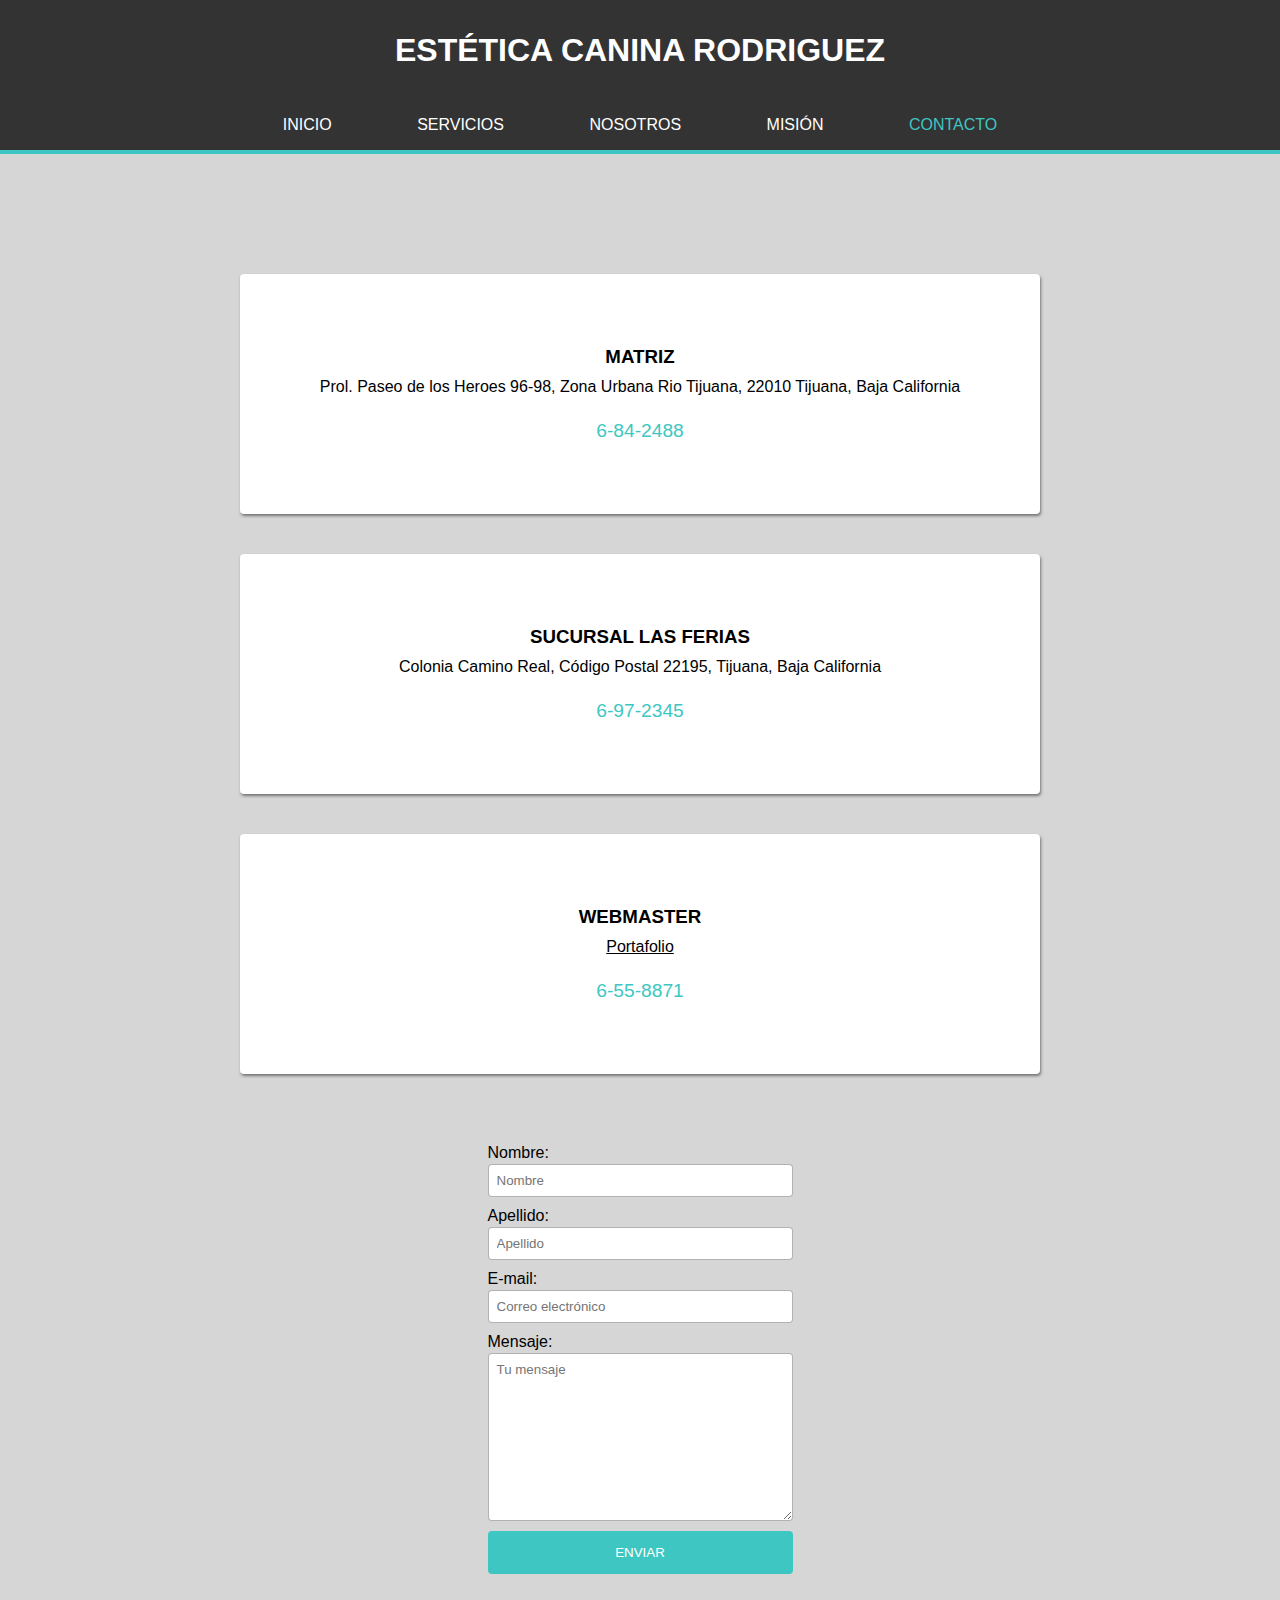
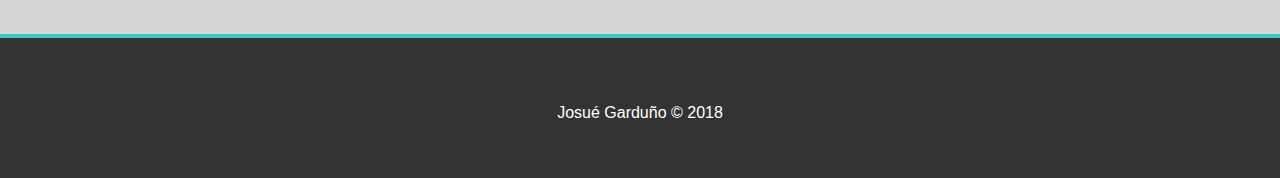
==== contacto.html @ 74af840a "Add files via upload" ====
<!DOCTYPE html>
<html lang="en">
<head>
    <meta charset="UTF-8">
    <meta name="viewport" content="width=device-width, initial-scale=1.0">
    <meta http-equiv="X-UA-Compatible" content="ie=edge">
    <link rel="stylesheet" href="style.css">
    <link rel="stylesheet" href="https://use.fontawesome.com/releases/v5.5.0/css/all.css" integrity="sha384-B4dIYHKNBt8Bc12p+WXckhzcICo0wtJAoU8YZTY5qE0Id1GSseTk6S+L3BlXeVIU" crossorigin="anonymous">
    <title>Contacto</title>
    <link rel="shortcut icon" type="image/png" href="img/favicon.png">
</head>
<body>
    <!-- Material que se repite en todas las páginas INICIO -->
    <!-- Nombre de la empresa y barra de navegación principal -->
    <nav>
        <div class="container">
            <div class="logo-empresa">
                <h1>Estética Canina Rodriguez</h1>
            </div>
            <div class="enlaces-nav">
                <ul>
                    <li>
                        <a href="index.html">Inicio</a>
                    </li>
                    <li>
                        <a href="servicios.html">Servicios</a>
                    </li>
                    <li>
                        <a href="nosotros.html">Nosotros</a>
                    </li>
                    <li>
                        <a href="mision.html">Misión</a>
                    </li>
                    <li class="pagina-actual">
                        <a href="contacto.html">Contacto</a>
                    </li>
                </ul>
            </div>
        </div>
    </nav>
    <!-- Material que se repite en todas las páginas FINAL -->

    <!-- Contacto | Inicio -->
    <div id="contacto-contenedor-externo" class="card-container">
        <div class="container">
            <div id="contacto-contenedor-interno">
                <div class="contacto-tarjeta">
                    <h3>Matriz</h3>
                    <p>Prol. Paseo de los Heroes 96-98, Zona Urbana Rio Tijuana, 22010 Tijuana, Baja California</p>
                    <i class="fas fa-mobile-alt"></i>
                    <p class="phone">6-84-2488</p>
                </div>
                <div class="contacto-tarjeta">
                    <h3>Sucursal Las Ferias</h3>
                    <p>Colonia Camino Real, Código Postal 22195, Tijuana, Baja California</p>
                    <i class="fas fa-mobile-alt"></i>
                    <p class="phone">6-97-2345</p>
                </div>
                <div class="contacto-tarjeta">
                    <h3>Webmaster</h3>
                    <p><a href="http://tuwebmaster.com">Portafolio</a></p>
                    <i class="fas fa-mobile-alt"></i>
                    <p class="phone">6-55-8871</p>
                </div>
            </div>
        </div>

        <!-- Forma para enviar mensajes -->
        <div class="forma-de-contacto">
            <!-- "action" establece a que URL (dirección) se deberá enviar la información del formulario | "method" establece el método utilizado por HTTP para "subir" la información introducida en el formulario -->
            <form action="https://formspree.io/josuegardunoruiz@gmail.com" method="POST">
                <!-- Todo campo de información debe tener un atributo "name" -->
                <span class="titulo-forma">Nombre:</span>
                <input type="text" name="nombre" class="borde-forma" id="" placeholder="Nombre">
                <span class="titulo-forma">Apellido:</span>
                <input type="text" name="apellido" class="borde-forma" id="" placeholder="Apellido">
                <span class="titulo-forma">E-mail:</span>
                <input type="email" name="correo" class="borde-forma" id="" placeholder="Correo electrónico">
                <span class="titulo-forma">Mensaje:</span>
                <textarea name="mensaje" class="borde-forma" id="" cols="34" rows="10" placeholder="Tu mensaje"></textarea>
                <input type="submit" class="btn-dark enviar" value="Enviar">
            </form>
        </div>
    </div>

    <!-- Material que se repite en todas las páginas INICIO -->
    <footer>
        <div class="container">
            <p>Josué Garduño &copy; 2018</p>
        </div>
    </footer>
    <!-- Material que se repite en todas las páginas FINAL -->
    
</body>
</html>
---- style.css ----
body {
    font-family: 'Segoe UI', Tahoma, Geneva, Verdana, sans-serif;
    margin: 0;
    padding: 0;
}

nav {
    width: 100%;
    background-color: #333;
    text-transform: uppercase;
    color: #fff;
    border-bottom: 4px solid rgb(62, 199, 194);
    text-align: center;
}

nav .container {
    display: grid;
    grid-template-rows: 2fr 1fr;
    align-items: center;
}

.enlaces-nav ul {
    display: flex;
    justify-content: space-around;
    list-style-type: none;
    padding: 0;
}

.enlaces-nav ul li {
    transition-duration: 500ms;
    display: inline;
    padding: 0;
}

.enlaces-nav ul li:hover {
    transition-property: all;
    transition-duration: 600ms;
    color: rgb(62, 199, 194);
}

/* Utilidades */
.container {
    height: 100%;
    width: 800px;
    margin: auto;
}

h1, h2, h3, p {
    margin: 0;
    padding: 0;
}

a {
    color: unset;
    text-decoration: none;
}

.card-container {
    padding: 60px 0px;
    background-color: rgba(51, 51, 51, 0.2)
}

/* Botones */
.btn-dark {
    display: inline-block;
    text-transform: uppercase;
    transition-property: all;
    transition-duration: 0.4s;
    margin-top: 10px;
    color: #fff;
    border-radius: 4px;
    padding: 14px;
    background-color: rgba(62, 199, 194, 1);
}

.btn-dark a {
    height: 100%;
    width: 100%;
}

.btn-dark:hover {
    transition-property: all;
    transition-duration: 0.2s;
    background-color: rgba(62, 199, 194, 1);
    box-shadow: 1px 2px 20px rgba(51, 51, 51, 0.5);
}

footer {
    color: #fff;
    background-color: #333;
    height: 140px;
    width: 100%;
    text-align: center;
    border-top: 4px solid rgb(62, 199, 194);
}

footer .container {
    display: flex;
    justify-content: center;
    align-items: center;
}

.texto-especial,
.pagina-actual {
    color: rgb(62, 199, 194);
}

.texto-especial {
    font-weight: 500;
}

/* Exclusivo de INICIO */
header {
    height: 600px;
    width: 100%;
}

#header-image {
    height: 100%;
    width: 100%;
    background-image: url("img/dogs-header.jpeg");
    background-repeat: no-repeat;
    background-size: cover;
}

#card {
    height: 380px;
    background-color: rgba(51, 51, 51, 0.2);
}

#card .container {
    display: grid;
    grid-template-columns: 1fr 1fr;
    grid-gap: 30px;
    align-content: center;
}

.inner-card {
    display: flex;
    flex-direction: column;
    justify-content: center;
    text-align: center;
    color: #333;
    padding: 24px;
    height: 200px;
    background-color: #fff;
    border-radius: 4px;
}

.inner-card h3 {
    text-transform: uppercase;
}

#card button, p {
    margin-top: 10px;
}
/* Termina sección de INICIO */

/* Sección de SERVICIOS */

#tarjetas-servicios {
    display: grid;
    grid-template-columns: 1fr 1fr;
    grid-template-rows: 1fr 390px 1fr;
    grid-gap: 20px;
}

.tarjeta-servicio {
    display: flex;
    flex-direction: column;
    justify-content: center;
    height: 200px;
    width: 100%;
    background-color: #fff;
    border-radius: 2px;
    box-shadow: 1px 2px 3px  rgba(51, 51, 51, 0.2);
    text-align: center;
}

.tarjeta-servicio-polaroid {
    height: 100%;
    width: 100%;
    background-color: #fff;
    border-radius: 2px;
    box-shadow: 1px 2px 3px  rgba(51, 51, 51, 0.2);
}

.tarjeta-texto {
    padding: 0 20px;
}

.polaroid {
    display: flex;
    justify-content: center;
    height: 100%;
    width: 100%;
    box-shadow: 1px 2px 4px  rgba(51, 51, 51, 0.4);
}

#polaroid-1 {
    background-image: url('img/polaroid-1.jpeg');
    background-repeat: no-repeat;
    background-size: cover;
    height: 320px;
    width: 370px;
    margin-top: 10px;
}

#polaroid-2 {
    background-image: url('img/polaroid-2.jpeg');
    background-repeat: no-repeat;
    background-size: cover;
    height: 320px;
    width: 370px;
    margin-top: 10px;
}
/* Termina sección de SERVICIOS */

/* Inicia sección NOSOTROS */
.tarjetas-nosotros {
    display: grid;
    grid-template-columns: 1fr 1fr;
    grid-gap: 20px;
}

.tarjeta-nosotros {
    display: flex;
    flex-direction: column;
    justify-content: center;
    height: 340px;
    width: 100%;
    background-color: #fff;
    border-radius: 2px;
    box-shadow: 1px 2px 3px  rgba(51, 51, 51, 0.2);
    text-align: center;
}

.tarjeta-nosotros-polaroid {
    height: 100%;
    width: 100%;
    background-color: #fff;
    border-radius: 2px;
    box-shadow: 1px 2px 3px  rgba(51, 51, 51, 0.2);
}

.tarjeta-nosotros-texto {
    margin-top: 40px;
    background-color: #fff;
    color: #333;
    text-align: center;
    padding: 0 40px;
    padding-top: 20px;
    padding-bottom: 40px;
    box-shadow: 1px 2px 3px  rgba(51, 51, 51, 0.2);
}

.tarjeta-nosotros-texto h3 {
    margin-top: 20px;
}


.polaroid {
    display: flex;
    justify-content: center;
    height: 100%;
    width: 100%;
    box-shadow: 1px 2px 3px  rgba(51, 51, 51, 0.2);
}

#polaroid-3 {
    background-image: url('img/polaroid-3.jpeg');
    background-repeat: no-repeat;
    background-size: cover;
    height: 280px;
    width: 370px;
    margin-top: 10px;
}

#polaroid-4 {
    background-image: url('img/polaroid-4.jpeg');
    background-repeat: no-repeat;
    background-size: cover;
    height: 280px;
    width: 370px;
    margin-top: 10px;
}
/* Termina sección NOSOTROS */

/* Inicia sección MISION */
.mision-interno {
    display: grid;
    grid-template-columns: 1fr 1fr;
    grid-gap: 40px;
    height: 680px;
}

#mision-texto {
    display: flex;
    flex-direction: column;
    height: 100%;
    justify-content: center;
    text-align: right;
}

#mision-polaroids {
    height: 100%;
    width: 100%;
}

#mision-polaroids-interno {
    display: grid;
    grid-template-rows: 1fr 1fr;
    grid-gap: 18px;
    height: 100%;
    width: 100%;
}

.m-polaroid-externo {
    display: flex;
    justify-content: center;
    align-items: baseline;
    height: 100%;
    width: 100%;
    background-color: #fff;
    box-shadow: 1px 2px 3px  rgba(51, 51, 51, 0.2);
}

.m-polaroid-interno-1 {
    height: 271px;
    width: 370px;
    background-image: url('img/polaroid-5.jpeg');
    background-size: cover;
    margin-top: 5px;
}

.m-polaroid-interno-2 {
    height: 271px;
    width: 370px;
    background-image: url('img/polaroid-6.jpeg');
    background-size: cover;
    margin-top: 5px;
}

.mision-valores h3 {
    text-transform: uppercase;
    font-size: 1.4rem;
}

.mision-valores ul {
    list-style-type: none;
}
/* Termina sección MISION */

/* Inicia sección CONTACTO */
#contacto-contenedor-interno {
    display: grid;
    grid-template-columns: 1fr;
    grid-gap: 40px;
    padding: 60px 0;
}

.contacto-tarjeta {
    display: flex;
    flex-direction: column;
    justify-content: center;
    text-align: center;
    height: 240px;
    width: 100%;
    background-color: #fff;
    border-radius: 4px;
    transition-property: all;
    transition-duration: 0.8s;
    box-shadow: 1px 2px 3px  rgba(51, 51, 51, 0.6);
}

.contacto-tarjeta:hover {
    transition-property: all;
    transition-duration: 0.8s;
    box-shadow: 1px 2px 24px  rgba(51, 51, 51, 0.4);
    transform: scale(1.05);
}

.contacto-tarjeta h3 {
    text-transform: uppercase;
}

.contacto-tarjeta a {
    text-decoration: underline;
}

.phone {
    font-size: 1.2rem;
    color: rgb(62, 199, 194);
    margin-top: 2px;
}

i {
    margin-top: 22px;
    font-size: 1.8rem;
}

/* Formulario */
.forma-de-contacto {
    display: flex;
    justify-content: center;
}

.forma-de-contacto form {
    display: flex;
    flex-direction: column;
}

.forma-de-contacto .enviar {
    cursor: pointer;
    border: unset;
}

.titulo-forma {
    margin-top: 10px;
    margin-bottom: 2px;
}

.borde-forma {
    border-radius: 4px;
    border-style: unset;
    border: 1px solid rgba(0, 0, 0, 0.3);
    padding: 8px;
}

.forma-de-contacto textarea {
    font-family: 'Segoe UI', Tahoma, Geneva, Verdana, sans-serif;
}
/* Termina sección CONTACTO */



/* Media queries */
@media screen and (max-width: 799px) {
    .container {
        width: 94%;
        margin: auto;
    }
    
    nav .container {
        grid-template-rows: 1fr;
    }

    nav h1 {
        margin-top: 20px;
    }

    .enlaces-nav ul {
        display: flex;
        flex-direction: column;
    }
    
    .enlaces-nav ul li {
        padding: 8px 0;
    }

    .contacto-tarjeta:hover {
        transform: unset;
    }

    #header-image {
        display: block;
    }

    #card {
        height: 100%;
        display: block;
        padding-top: 20px;
        padding-bottom: 20px;
    }

    #card .container {
        display: grid;
        grid-template-columns: 1fr;
        grid-template-rows: 1fr 1fr;
    }

    /* Servicios */
    #tarjetas-servicios {
        display: grid;
        grid-template-columns: 1fr;
        grid-template-rows: repeat(6, auto);
        grid-gap: 20px;
    }

    #polaroid-1 {
        height: 320px;
        width: 370px;
        margin-top: 10px;
        margin-bottom: 10px;
    }

    #polaroid-2 {
        height: 320px;
        width: 370px;
        margin-top: 10px;
        margin-bottom: 10px;
    }

    /* Nosotros */
    .tarjetas-nosotros {
        display: block;
    }

    .polaroid {
        height: 100%;
        width: 100%;
    }

    #polaroid-3 {
        height: 100%;
        width: 100%;
    }

    #polaroid-4 {
        height: 100%;
        width: 100%;
    }

    /* Misión */
    .mision-interno {
        display: block;
        height: unset;
        margin-top: 0px;
    }

    #mision-texto {
        margin-top: 0px;
        margin-bottom: 40px;
        text-align: center;
    }

    #mision-texto ul {
        padding-inline-start: 0;
    }

    #mision-polaroids {
        height: 100%;
        width: 100%;
    }

    #mision-polaroids-interno {
        grid-gap: 18px;
        height: 100%;
        width: unset;
    }

    .m-polaroid-externo {
        display: flex;
        justify-content: center;
        justify-self: center;
        align-items: baseline;
        height: 100%;
        width: 500px;
    }

    .m-polaroid-interno-1 {
        height: 271px;
        width: 370px;
        background-image: url('polaroid-5.jpeg');
        background-size: cover;
        margin: 5px 0px;
    }

    .m-polaroid-interno-2 {
        height: 271px;
        width: 370px;
        background-image: url('polaroid-6.jpeg');
        background-size: cover;
        margin: 5px 0px;
    }
}

@media screen and (max-width: 699px) {
    .mision-polaroids-interno {
        width: 94%;
    }
    .m-polaroid-externo {
        width: 90%;
    }

    .m-polaroid-interno-1,
    .m-polaroid-interno-2 {
        width: 100%;
    }

    #contacto-contenedor-interno {
        padding: 10px 0px;
    }
}

/* Sitio web diseñado en su totalidad por Josué Garduño | 2018 */
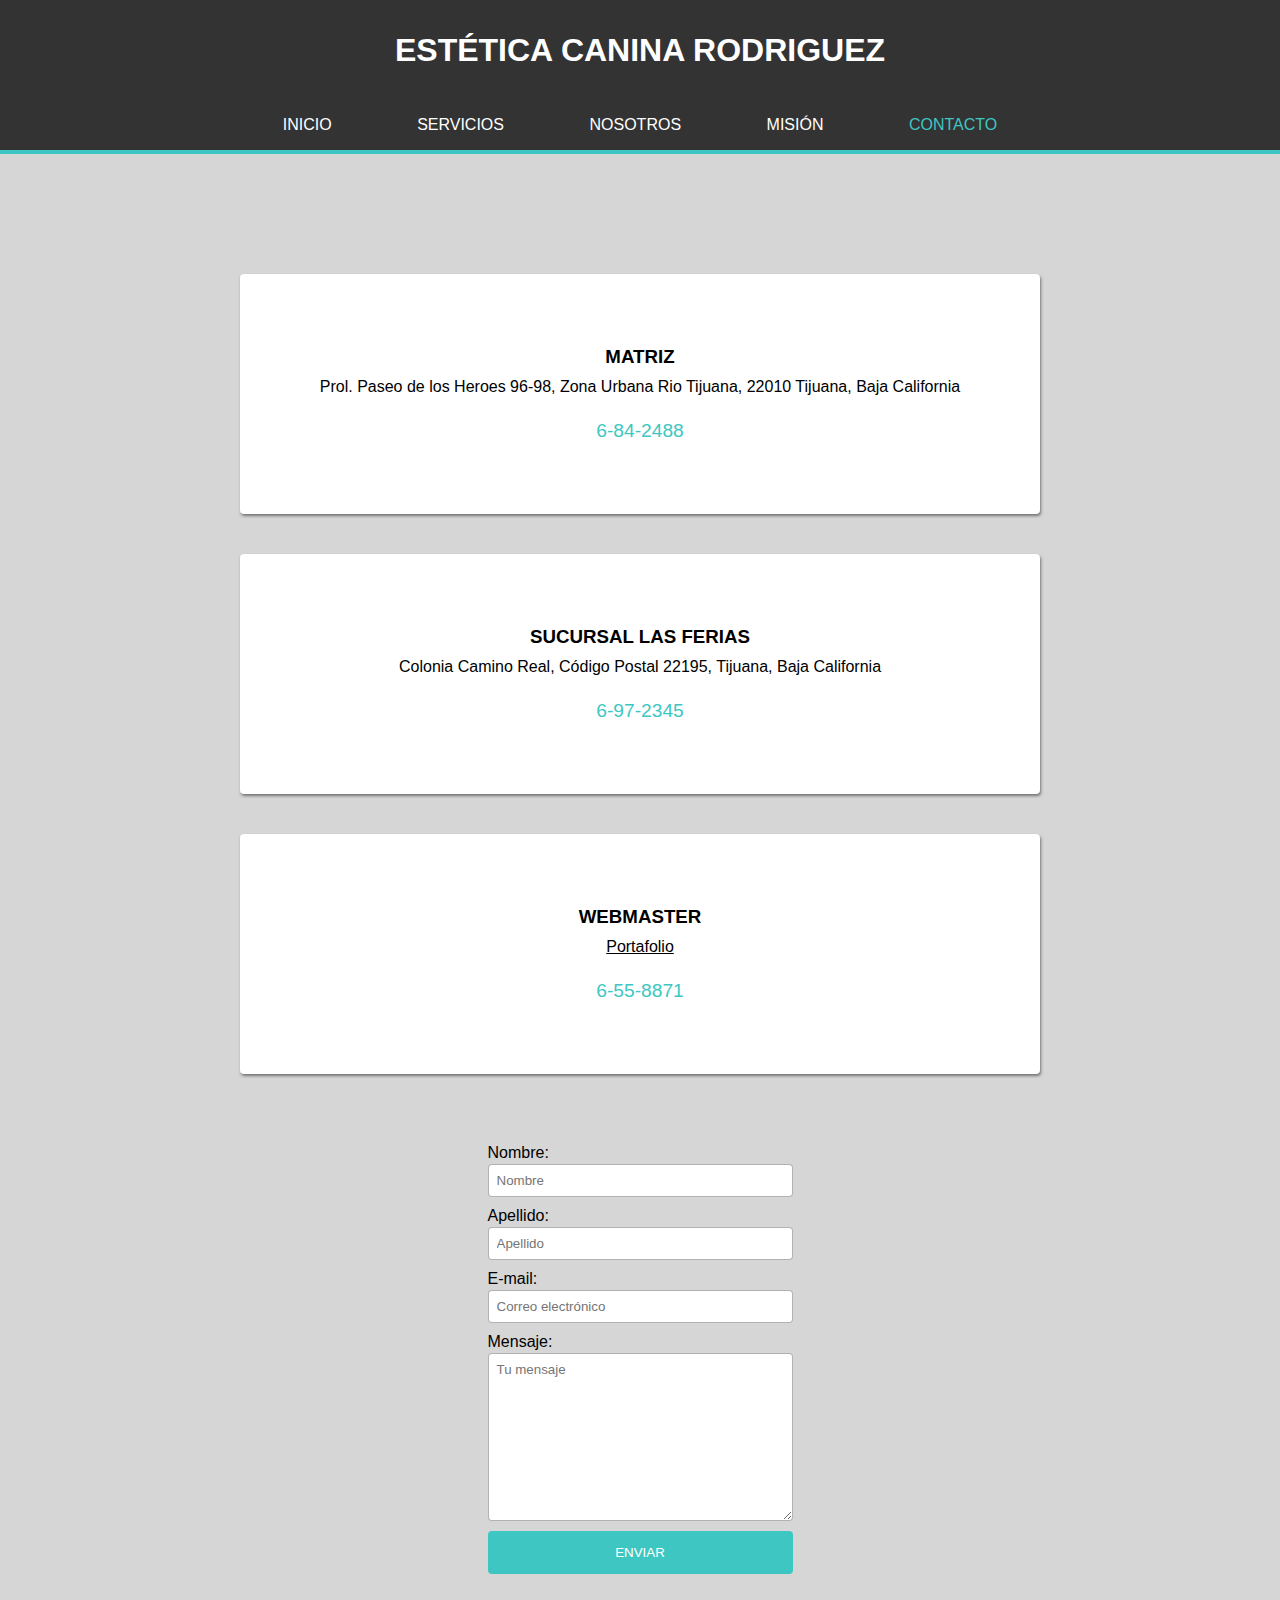
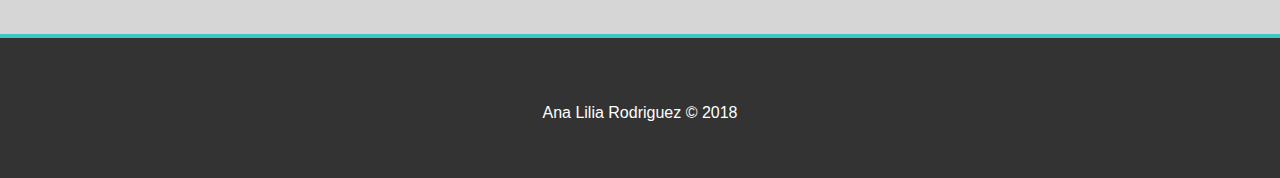
==== commit afbeb5ff: "Update contacto.html" ====
--- a/contacto.html
+++ b/contacto.html
@@ -86,10 +86,10 @@
     <!-- Material que se repite en todas las páginas INICIO -->
     <footer>
         <div class="container">
-            <p>Josué Garduño &copy; 2018</p>
+            <p>Ana Lilia Rodriguez &copy; 2018</p>
         </div>
     </footer>
     <!-- Material que se repite en todas las páginas FINAL -->
     
 </body>
-</html>+</html>
--- a/style.css
+++ b/style.css
@@ -561,7 +561,7 @@
     .m-polaroid-interno-1 {
         height: 271px;
         width: 370px;
-        background-image: url('polaroid-5.jpeg');
+        background-image: url('img/polaroid-5.jpeg');
         background-size: cover;
         margin: 5px 0px;
     }
@@ -569,13 +569,15 @@
     .m-polaroid-interno-2 {
         height: 271px;
         width: 370px;
-        background-image: url('polaroid-6.jpeg');
+        background-image: url('img/polaroid-6.jpeg');
         background-size: cover;
         margin: 5px 0px;
     }
 }
 
 @media screen and (max-width: 699px) {
+    
+    /* Mision */
     .mision-polaroids-interno {
         width: 94%;
     }
@@ -593,4 +595,52 @@
     }
 }
 
-/* Sitio web diseñado en su totalidad por Josué Garduño | 2018 */+@media screen and (max-width: 629px) {
+    
+    .tarjeta-servicio {
+        display: flex;
+        flex-direction: column;
+        justify-content: center;
+        height: 200px;
+        width: 100%;
+        background-color: #fff;
+        border-radius: 2px;
+        box-shadow: 1px 2px 3px  rgba(51, 51, 51, 0.2);
+        text-align: center;
+    }
+    
+    .tarjeta-servicio-polaroid {
+        height: 100%;
+        width: 100%;
+        background-color: #fff;
+        border-radius: 2px;
+        box-shadow: 1px 2px 3px  rgba(51, 51, 51, 0.2);
+    }
+    
+    .polaroid {
+        display: flex;
+        justify-content: center;
+        height: 100%;
+        width: 100%;
+        box-shadow: 1px 2px 4px  rgba(51, 51, 51, 0.4);
+    }
+    
+    #polaroid-1 {
+        background-image: url('img/polaroid-1.jpeg');
+        background-repeat: no-repeat;
+        background-size: cover;
+        height: 300px;
+        width: 300px;
+        margin-top: 10px;
+    }
+    
+    #polaroid-2 {
+        background-image: url('img/polaroid-2.jpeg');
+        background-repeat: no-repeat;
+        background-size: cover;
+        height: 300px;
+        width: 300px;
+        margin-top: 10px;
+    }
+
+/* Sitio web diseñado en su totalidad por Josué Garduño | 2018 */
